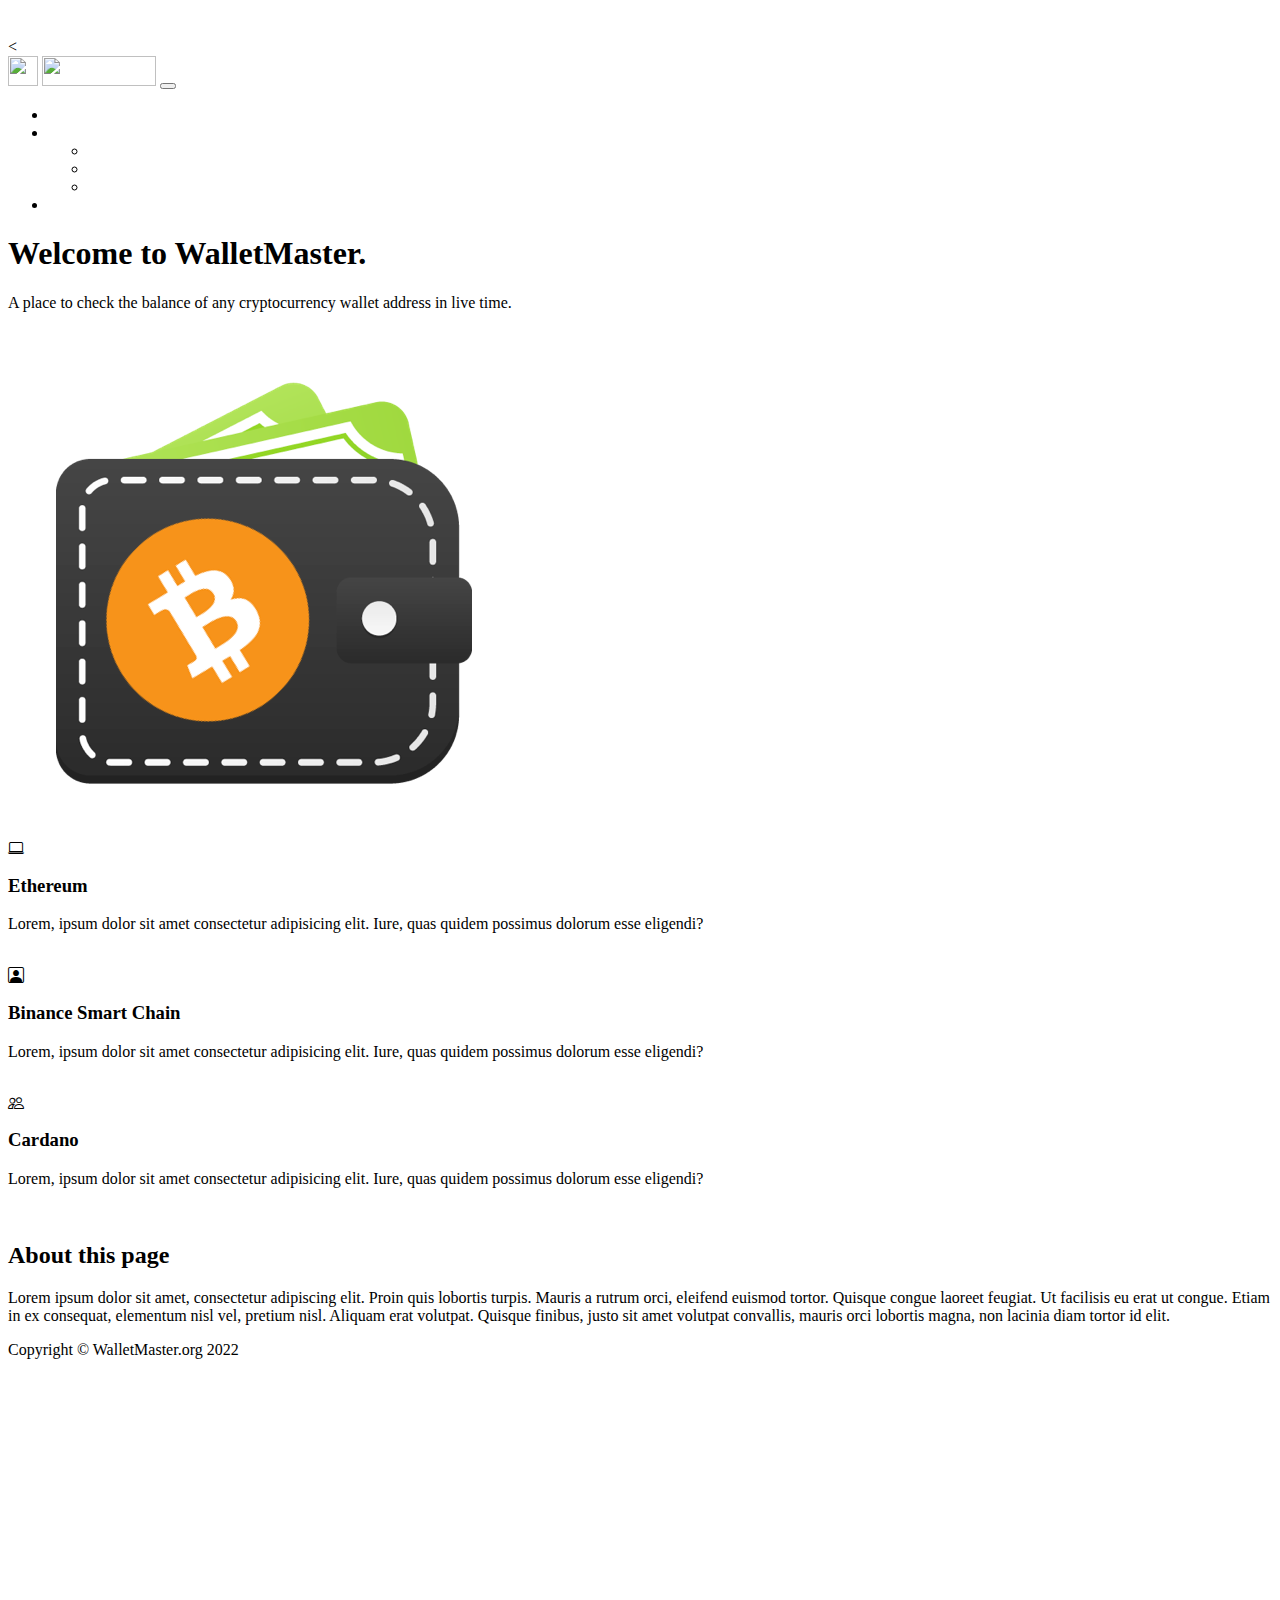
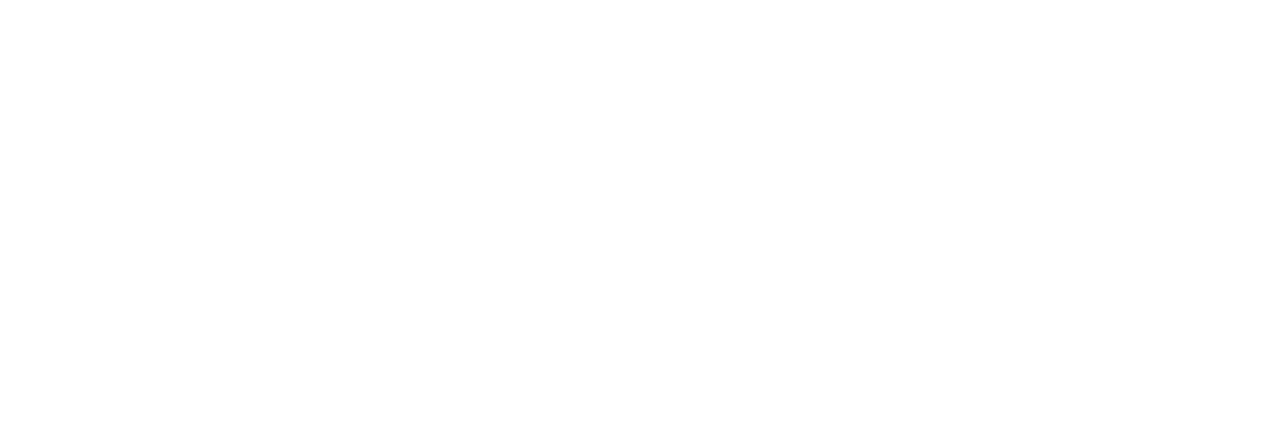
==== index.html @ f7f92ef8 "Added icons" ====
<<!DOCTYPE html>
<!--I am A comment -->
<html lang="en">
  <head>
      <meta charset="utf-8">
      <title>WalletMaster</title>
      <link href="https://cdn.jsdelivr.net/npm/bootstrap@5.2.0-beta1/dist/css/bootstrap.min.css" rel="stylesheet" integrity="sha384-0evHe/X+R7YkIZDRvuzKMRqM+OrBnVFBL6DOitfPri4tjfHxaWutUpFmBp4vmVor" crossorigin="anonymous">
      <link rel="stylesheet" href="https://cdn.jsdelivr.net/npm/bootstrap-icons@1.3.0/font/bootstrap-icons.css">
      <link rel="stylesheet" href="style.css">
  </head>
  <body>

    <!-- Nav -->
    <nav class="navbar navbar-expand-lg fixed-top navbar-expand-sm navbar-light bg-light p-2" id="mainNav">
      <div class="container px-4">
        <a href="#" class=" navbar-brand mb-0 h1">
          <img class="d-inline-block align-top"
            src="https://i.ibb.co/80df8w4/Logo.png"width="30" height="30"/>
           <img class="d-inline-block align-top "
            src="https://i.ibb.co/LJFsk71/TextLogo.png" width="114" height="30 "/>
      </a>
      <button
        type="button"
        data-bs-toggle="collapse"
        data-bs-target="#navbarNav"
        class="navbar-toggler"
        aria-controls="navbarNav"
        aria-expanded="false"
        aria-label="Toggle navigation">

        <span class="navbar-toggler-icon"></span>
      </button>

      <div class ="collapse navbar-collapse "id="navbarNav" >
        <ul class=" navbar-nav nav-tabs ms-auto">
          <li class="nav-item active">
            <a href="index.html" class="nav-link active">
              Home
            </a>
          </li>
          <li class="nav-item dropdown">
            <a href="#" class="nav-link dropdown-toggle"id="navbarDropdown"
            role="button" data-bs-toggle="dropdown" aria-expanded="false"
            >
                Wallets
            </a>
            <ul class="dropdown-menu" aria-labelledby="navbarDropdown">
              <li><a href="ethereum.html" class="dropdown-item">Ethereum</a></li>
              <li><a href="binance.html" class="dropdown-item">Binance</a></li>
              <li><a href="cardano.html" class="dropdown-item">Cardano</a></li>
            </ul>
          </li>
          <li class="nav-item active">
            <a href="about.html" class="nav-link">
                About
            </a>
          </li>
        </ul>
      </div>
      </div>
    </nav>

    <!-- <header -->
  <section class="bg-dark text-light p-5 text-centre text-sm-start">
    <div class="container px-4 text-center">
      <div class="d-sm-flex align-items-centre justified-content-between">
        <div>
          <h1>Welcome to Wallet<span class="text-warning"</span>Master. </h1>
            <p class="lead text-white">A place to check the balance of any cryptocurrency wallet address in live time.</p>
        </div>
        <img
        class="img-fluid w-50 d-none d-sm-block"
         src="images/wallet1.png"/>
      </div>
    </div>
  </section>

  <!-- Boxes -->
  <section class="p-5">
    <div class="container">
      <div class="row text-center g-4">
        <div class="col-md">
          <div class="card bg-dark text-light">
            <div class="card-body text-center">
              <div class="h1 mb-3">
                <i class="bi bi-laptop"></i>
              </div>
              <h3 class="card-title mb-3">Ethereum</h3>
              <p class="card-text">
                Lorem, ipsum dolor sit amet consectetur adipisicing elit.
                Iure, quas quidem possimus dolorum esse eligendi?
              </p>
              <a href="#" class="btn btn-primary">Search Here</a>
            </div>
          </div>
        </div>
        <div class="col-md">
          <div class="card bg-secondary text-light">
            <div class="card-body text-center">
              <div class="h1 mb-3">
                <i class="bi bi-person-square"></i>
              </div>
              <h3 class="card-title mb-3">Binance Smart Chain</h3>
              <p class="card-text">
                Lorem, ipsum dolor sit amet consectetur adipisicing elit.
                Iure, quas quidem possimus dolorum esse eligendi?
              </p>
              <a href="#" class="btn btn-dark">Search Here</a>
            </div>
          </div>
        </div>
        <div class="col-md">
          <div class="card bg-dark text-light">
            <div class="card-body text-center">
              <div class="h1 mb-3">
                <i class="bi bi-people"></i>
              </div>
              <h3 class="card-title mb-3">Cardano</h3>
              <p class="card-text">
                Lorem, ipsum dolor sit amet consectetur adipisicing elit.
                Iure, quas quidem possimus dolorum esse eligendi?
              </p>
              <a href="#" class="btn btn-primary">Search Here</a>
            </div>
          </div>
        </div>
      </div>
    </div>
  </section>

  <section class="bg-dark text-white p-5" id="about">
            <div class="container px-4">
                <div class="row gx-4 justify-content-center">
                    <div class="col-lg-8">
                        <h2>About this page</h2>
                        <p class="lead">Lorem ipsum dolor sit amet, consectetur adipiscing elit. Proin quis lobortis turpis. Mauris a rutrum orci, eleifend euismod tortor. Quisque congue laoreet feugiat. Ut facilisis eu erat ut congue. Etiam in ex consequat, elementum nisl vel, pretium nisl. Aliquam erat volutpat. Quisque finibus, justo sit amet volutpat convallis, mauris orci lobortis magna, non lacinia diam tortor id elit.</p>

                    </div>
                </div>
            </div>
        </section>











    <!-- Footer -->
    <footer class="page-footer font-small fixed-bottom">

      <div class="footer-copyright text-center py-5 bg-dark">
        <p class="m-0 text-centre text-white">Copyright © WalletMaster.org 2022</p>
      </div>
    </footer>

      <script src="https://cdn.jsdelivr.net/npm/@popperjs/core@2.11.5/dist/umd/popper.min.js" integrity="sha384-Xe+8cL9oJa6tN/veChSP7q+mnSPaj5Bcu9mPX5F5xIGE0DVittaqT5lorf0EI7Vk" crossorigin="anonymous"></script>
      <script src="https://cdn.jsdelivr.net/npm/bootstrap@5.2.0-beta1/dist/js/bootstrap.min.js" integrity="sha384-kjU+l4N0Yf4ZOJErLsIcvOU2qSb74wXpOhqTvwVx3OElZRweTnQ6d31fXEoRD1Jy" crossorigin="anonymous"></script>
  </body>
</html>
---- style.css ----
body {
  padding-top: 30px;
  height: 2000px;
}

P{
  font-weight: 300;
}

a{
  color: white;
}
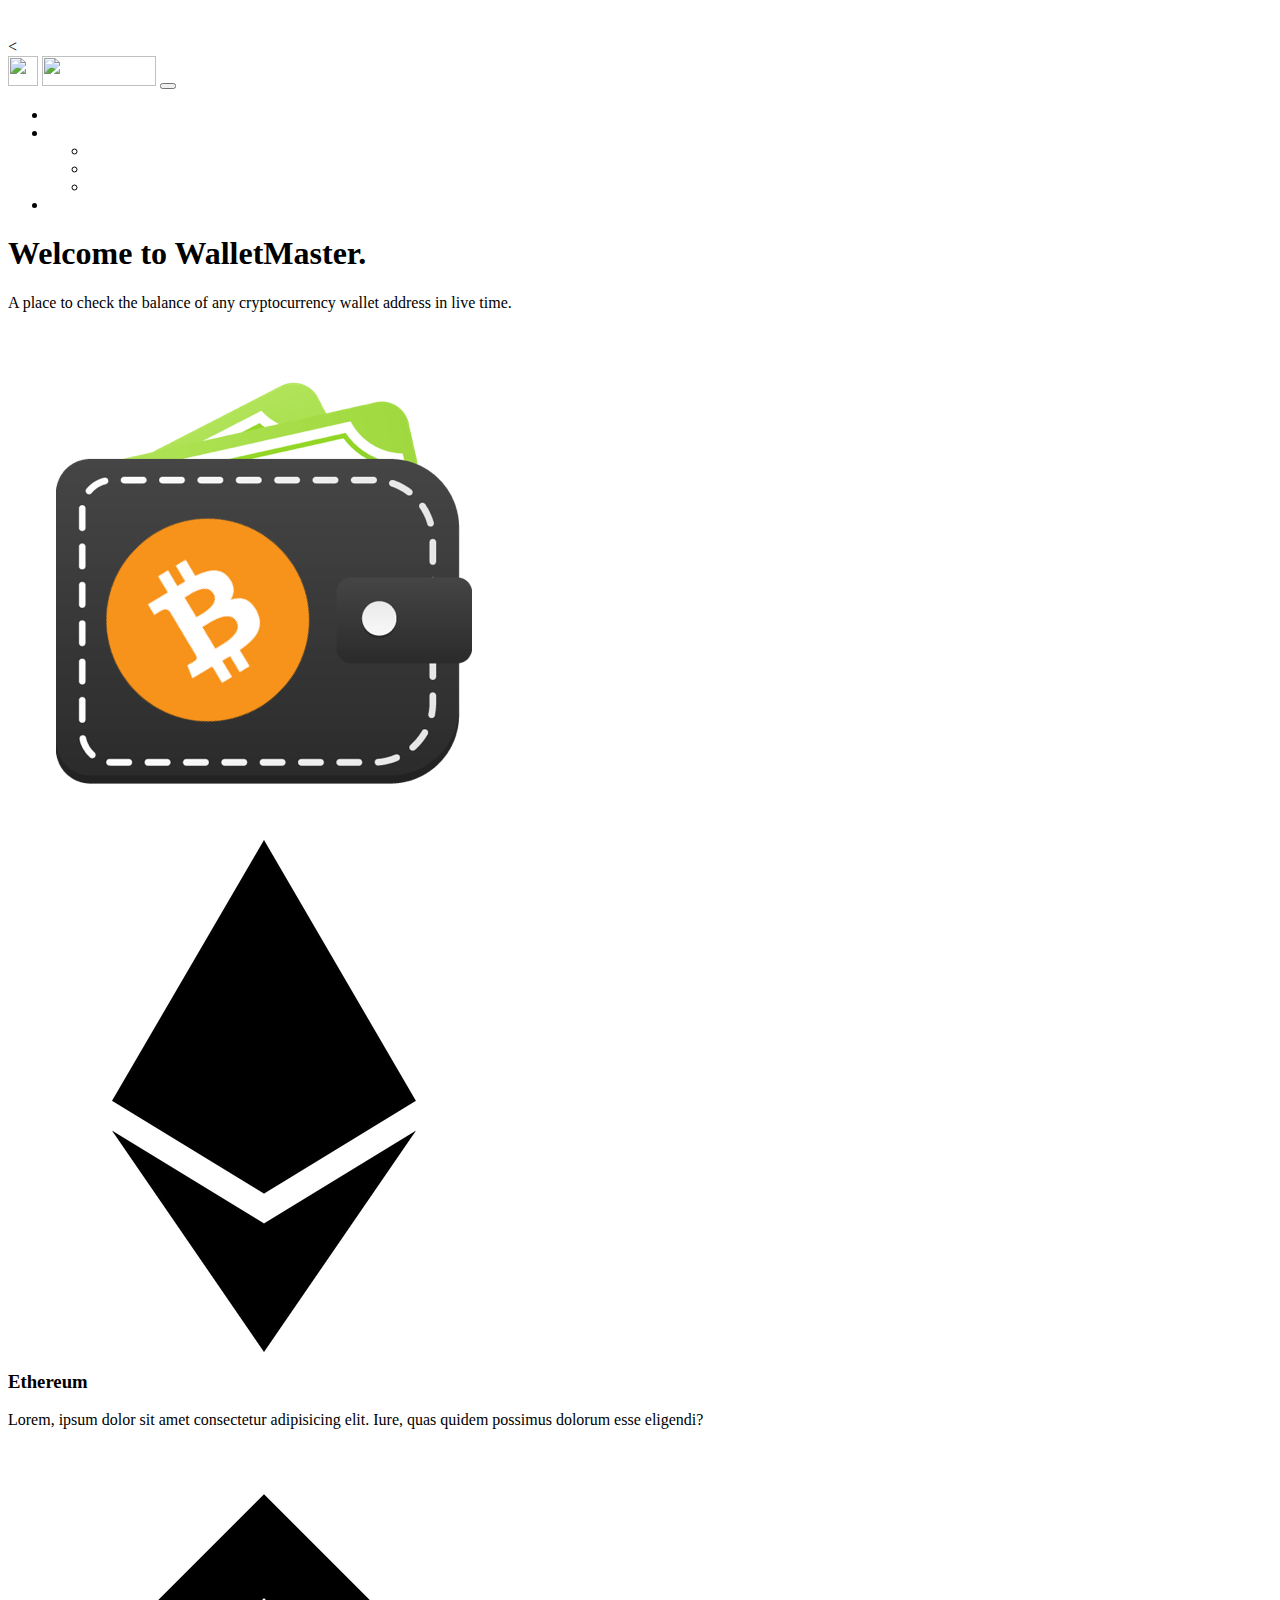
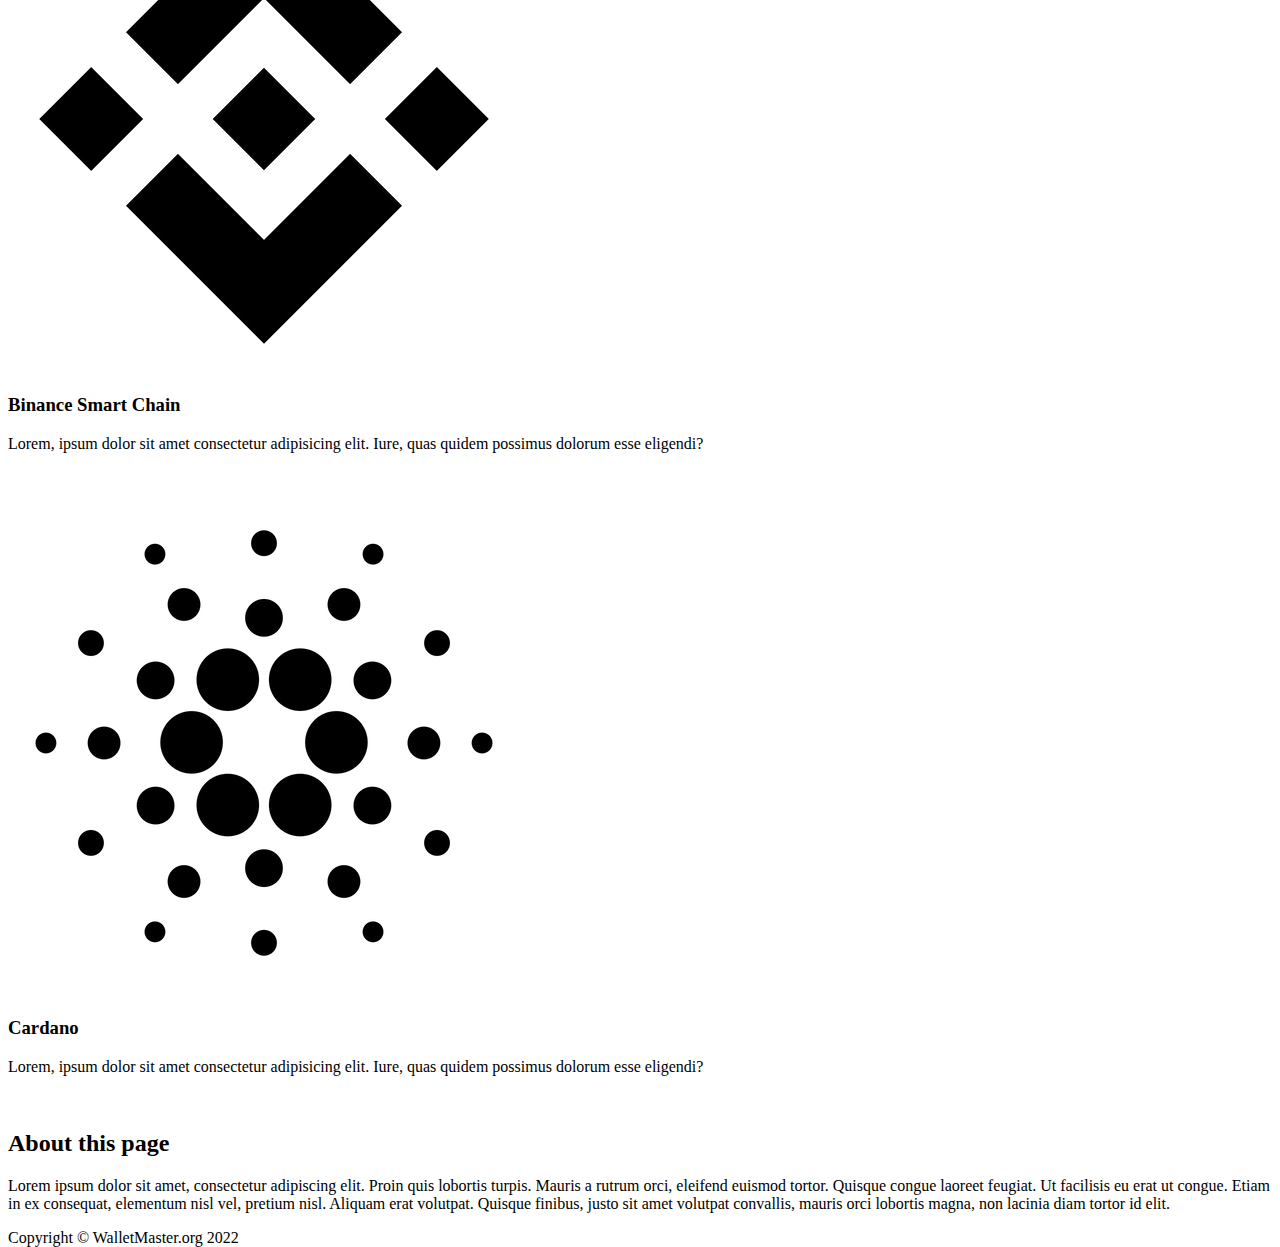
==== commit 44ac7b67: "Fixed links between pages" ====
--- a/index.html
+++ b/index.html
@@ -5,7 +5,6 @@
       <meta charset="utf-8">
       <title>WalletMaster</title>
       <link href="https://cdn.jsdelivr.net/npm/bootstrap@5.2.0-beta1/dist/css/bootstrap.min.css" rel="stylesheet" integrity="sha384-0evHe/X+R7YkIZDRvuzKMRqM+OrBnVFBL6DOitfPri4tjfHxaWutUpFmBp4vmVor" crossorigin="anonymous">
-      <link rel="stylesheet" href="https://cdn.jsdelivr.net/npm/bootstrap-icons@1.3.0/font/bootstrap-icons.css">
       <link rel="stylesheet" href="style.css">
   </head>
   <body>
@@ -83,14 +82,14 @@
           <div class="card bg-dark text-light">
             <div class="card-body text-center">
               <div class="h1 mb-3">
-                <i class="bi bi-laptop"></i>
+                <img src="images/icons/ethereum.png" class="img-fluid img-thumbnail width: 100%" alt="Responsive image"/>
               </div>
               <h3 class="card-title mb-3">Ethereum</h3>
               <p class="card-text">
                 Lorem, ipsum dolor sit amet consectetur adipisicing elit.
                 Iure, quas quidem possimus dolorum esse eligendi?
               </p>
-              <a href="#" class="btn btn-primary">Search Here</a>
+              <a href="ethereum.html" class="btn btn-secondary">Search Here</a>
             </div>
           </div>
         </div>
@@ -98,14 +97,14 @@
           <div class="card bg-secondary text-light">
             <div class="card-body text-center">
               <div class="h1 mb-3">
-                <i class="bi bi-person-square"></i>
+                <img src="images/icons/bnb.png" class="img-fluid img-thumbnail width: 100%" alt="Responsive image" class="img-thumbnail"/>
               </div>
               <h3 class="card-title mb-3">Binance Smart Chain</h3>
               <p class="card-text">
                 Lorem, ipsum dolor sit amet consectetur adipisicing elit.
                 Iure, quas quidem possimus dolorum esse eligendi?
               </p>
-              <a href="#" class="btn btn-dark">Search Here</a>
+              <a href="binance.html" class="btn btn-dark">Search Here</a>
             </div>
           </div>
         </div>
@@ -113,14 +112,14 @@
           <div class="card bg-dark text-light">
             <div class="card-body text-center">
               <div class="h1 mb-3">
-                <i class="bi bi-people"></i>
+                <img src="images/icons/cardano.png" class="img-fluid img-thumbnail width: 100%" alt="Responsive image" class="img-thumbnail"/>
               </div>
               <h3 class="card-title mb-3">Cardano</h3>
               <p class="card-text">
                 Lorem, ipsum dolor sit amet consectetur adipisicing elit.
                 Iure, quas quidem possimus dolorum esse eligendi?
               </p>
-              <a href="#" class="btn btn-primary">Search Here</a>
+              <a href="cardano.html" class="btn btn-secondary">Search Here</a>
             </div>
           </div>
         </div>
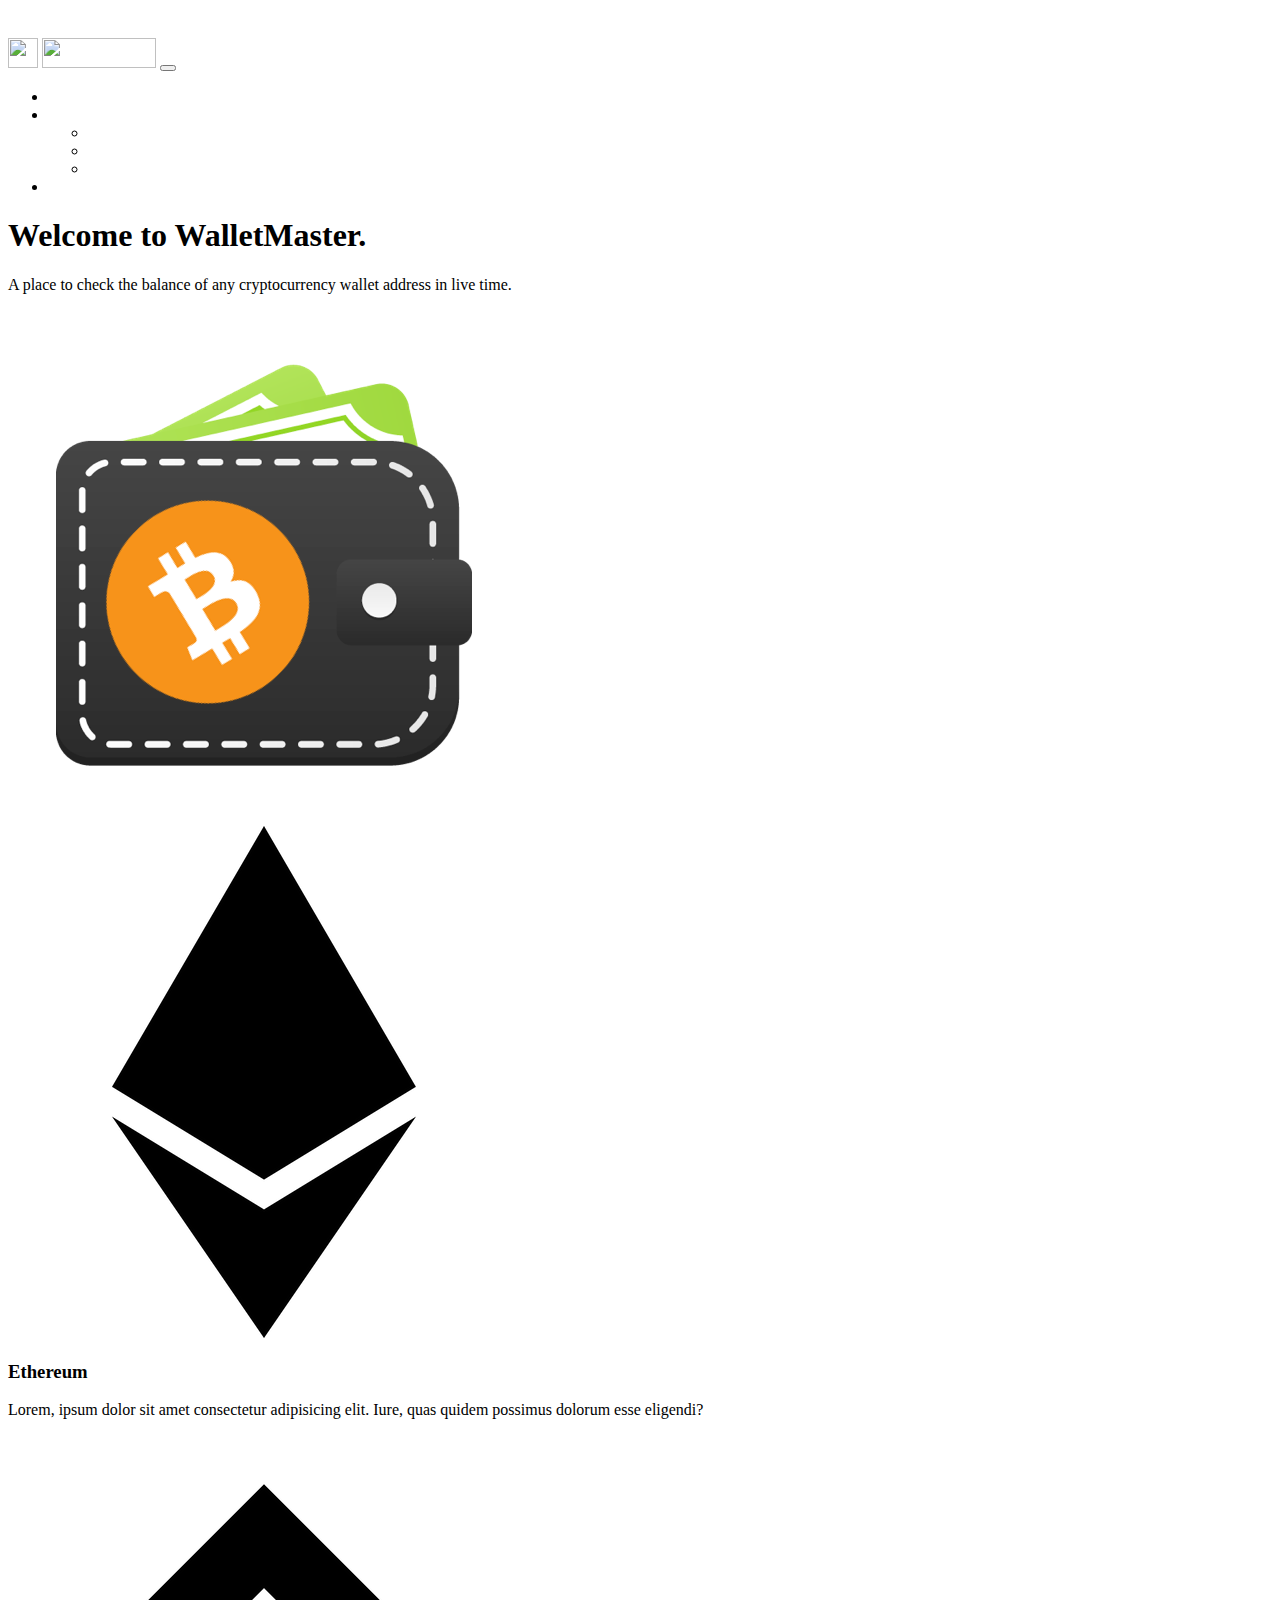
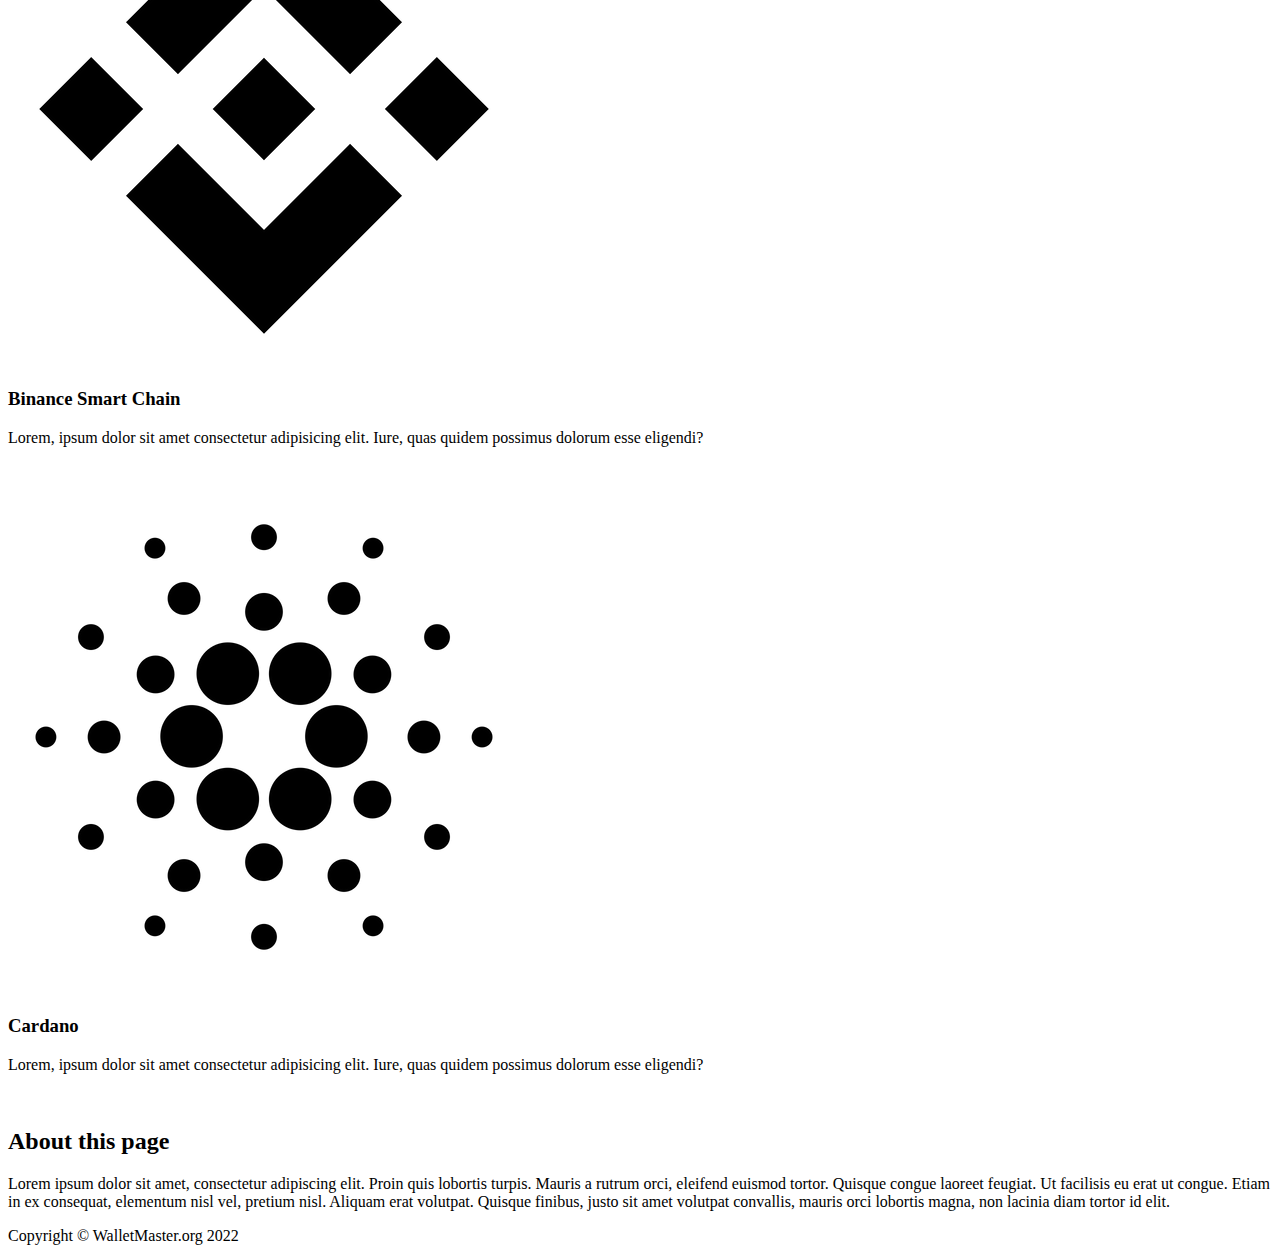
==== commit 819a8e34: "Working ethereum and js files" ====
--- a/index.html
+++ b/index.html
@@ -1,4 +1,4 @@
-<<!DOCTYPE html>
+<!DOCTYPE html>
 <!--I am A comment -->
 <html lang="en">
   <head>
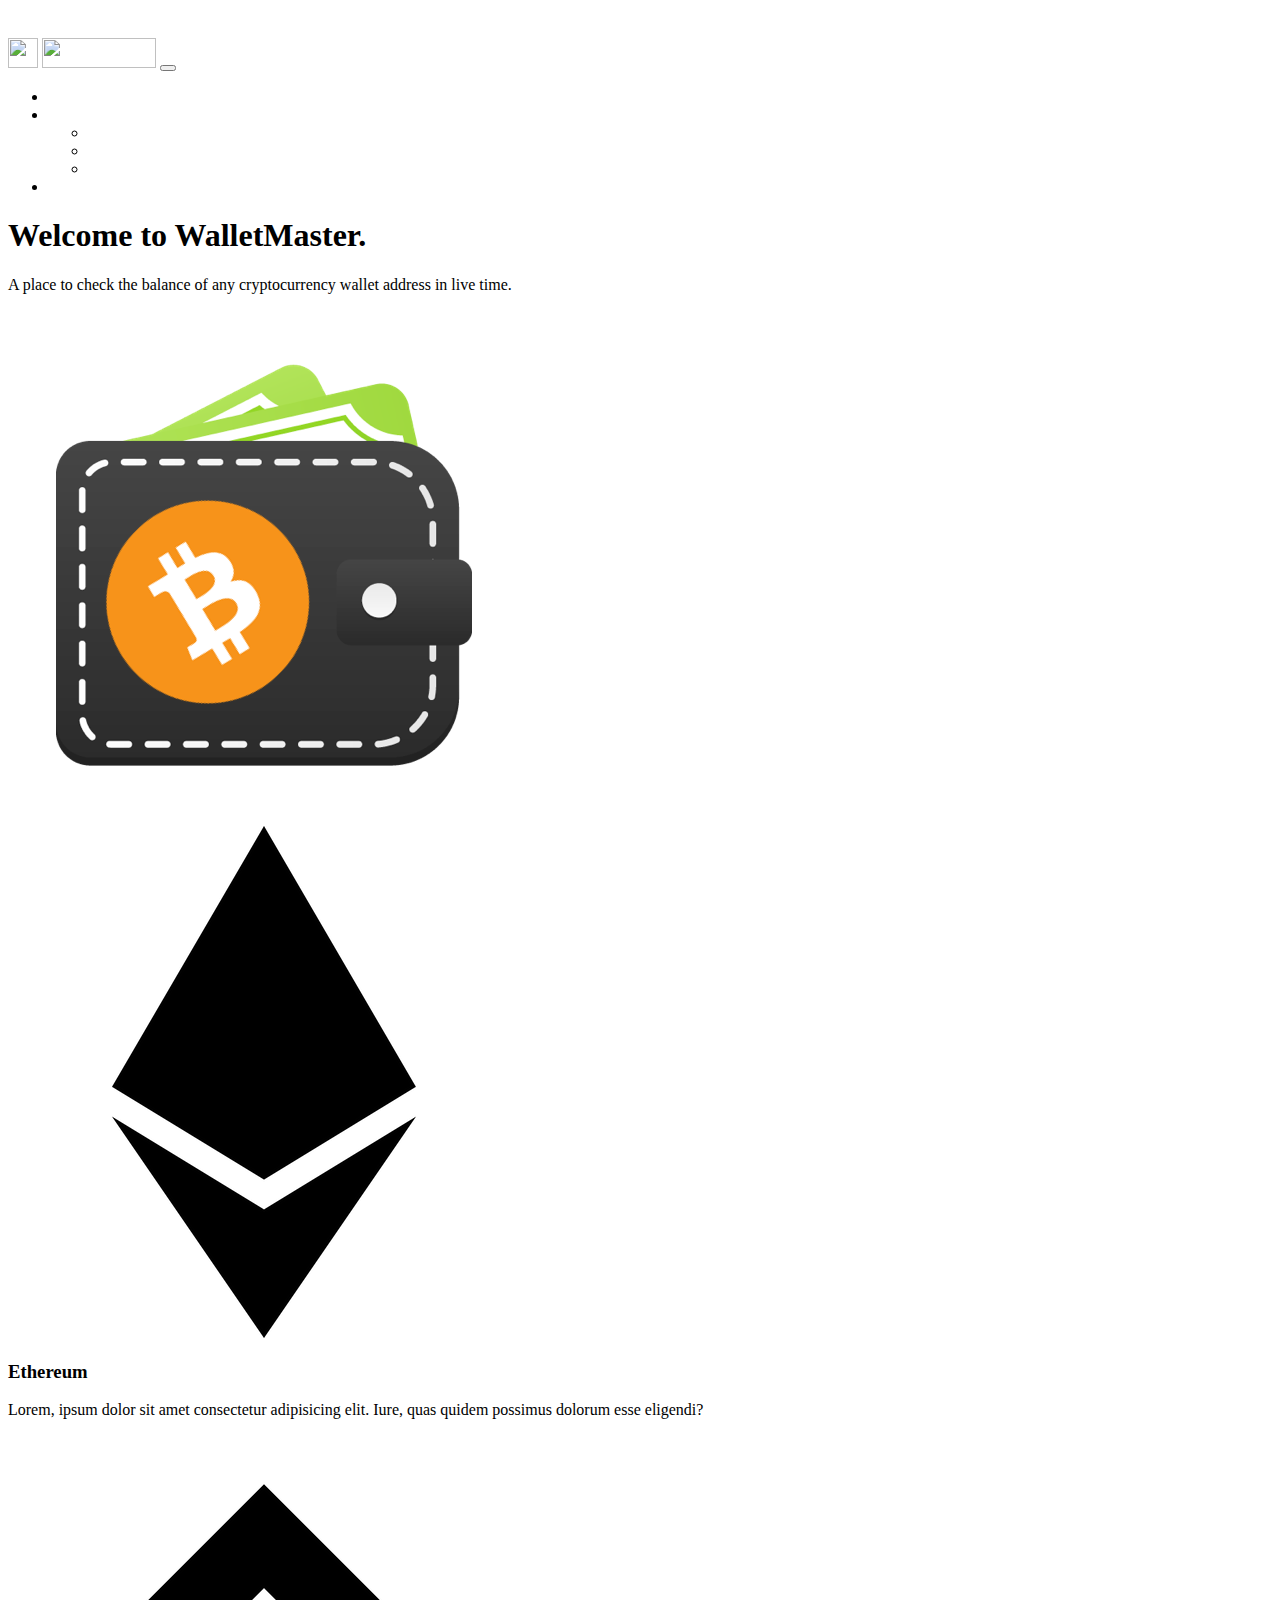
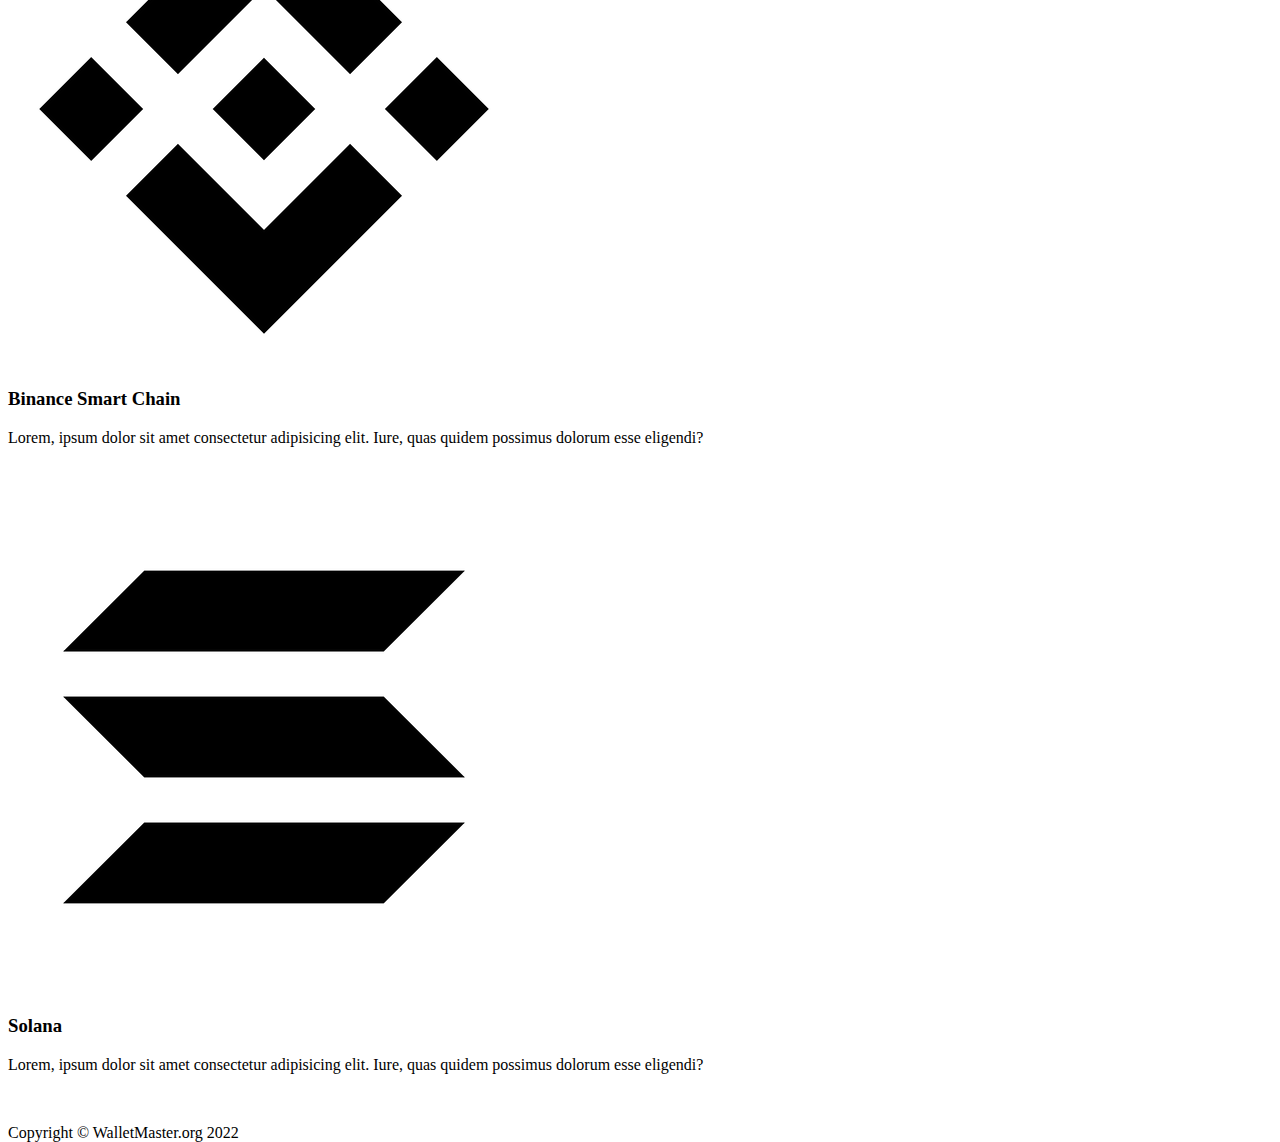
==== commit 2c2d2a91: "Added all script pages, fixed index icons names and added hover effect to cards on index page" ====
--- a/index.html
+++ b/index.html
@@ -46,7 +46,7 @@
             <ul class="dropdown-menu" aria-labelledby="navbarDropdown">
               <li><a href="ethereum.html" class="dropdown-item">Ethereum</a></li>
               <li><a href="binance.html" class="dropdown-item">Binance</a></li>
-              <li><a href="cardano.html" class="dropdown-item">Cardano</a></li>
+              <li><a href="solana.html" class="dropdown-item">Solana</a></li>
             </ul>
           </li>
           <li class="nav-item active">
@@ -76,7 +76,7 @@
 
   <!-- Boxes -->
   <section class="p-5">
-    <div class="container">
+    <div class="container aos-init aos-animate">
       <div class="row text-center g-4">
         <div class="col-md">
           <div class="card bg-dark text-light">
@@ -112,9 +112,9 @@
           <div class="card bg-dark text-light">
             <div class="card-body text-center">
               <div class="h1 mb-3">
-                <img src="images/icons/cardano.png" class="img-fluid img-thumbnail width: 100%" alt="Responsive image" class="img-thumbnail"/>
+                <img src="images/icons/sol.png" class="img-fluid img-thumbnail width: 100%" alt="Responsive image" class="img-thumbnail"/>
               </div>
-              <h3 class="card-title mb-3">Cardano</h3>
+              <h3 class="card-title mb-3">Solana</h3>
               <p class="card-text">
                 Lorem, ipsum dolor sit amet consectetur adipisicing elit.
                 Iure, quas quidem possimus dolorum esse eligendi?
@@ -126,24 +126,6 @@
       </div>
     </div>
   </section>
-
-  <section class="bg-dark text-white p-5" id="about">
-            <div class="container px-4">
-                <div class="row gx-4 justify-content-center">
-                    <div class="col-lg-8">
-                        <h2>About this page</h2>
-                        <p class="lead">Lorem ipsum dolor sit amet, consectetur adipiscing elit. Proin quis lobortis turpis. Mauris a rutrum orci, eleifend euismod tortor. Quisque congue laoreet feugiat. Ut facilisis eu erat ut congue. Etiam in ex consequat, elementum nisl vel, pretium nisl. Aliquam erat volutpat. Quisque finibus, justo sit amet volutpat convallis, mauris orci lobortis magna, non lacinia diam tortor id elit.</p>
-
-                    </div>
-                </div>
-            </div>
-        </section>
-
-
-
-
-
-
 
 
 
--- a/style.css
+++ b/style.css
@@ -10,3 +10,10 @@
 a{
   color: white;
 }
+
+.card:hover{
+  transform: scale(1.1);
+}
+.card{
+  transition: transform .5s;
+}
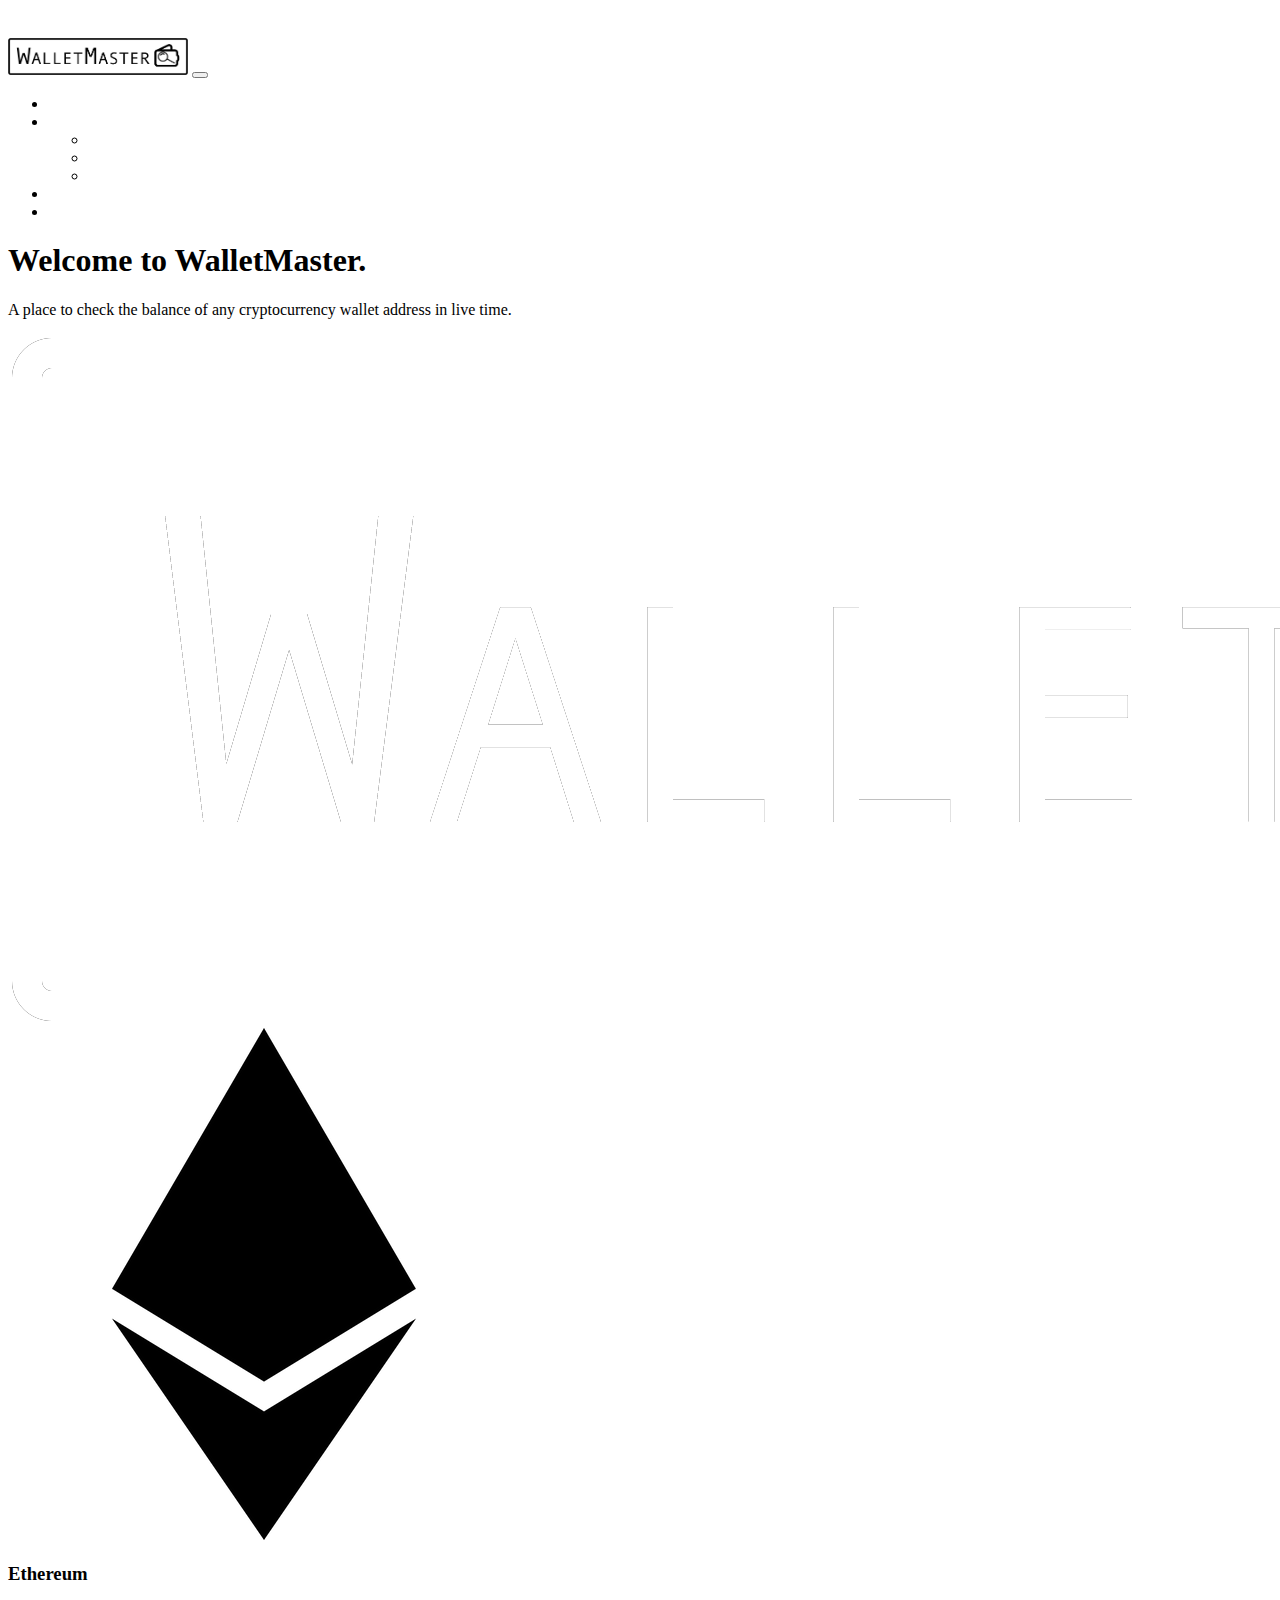
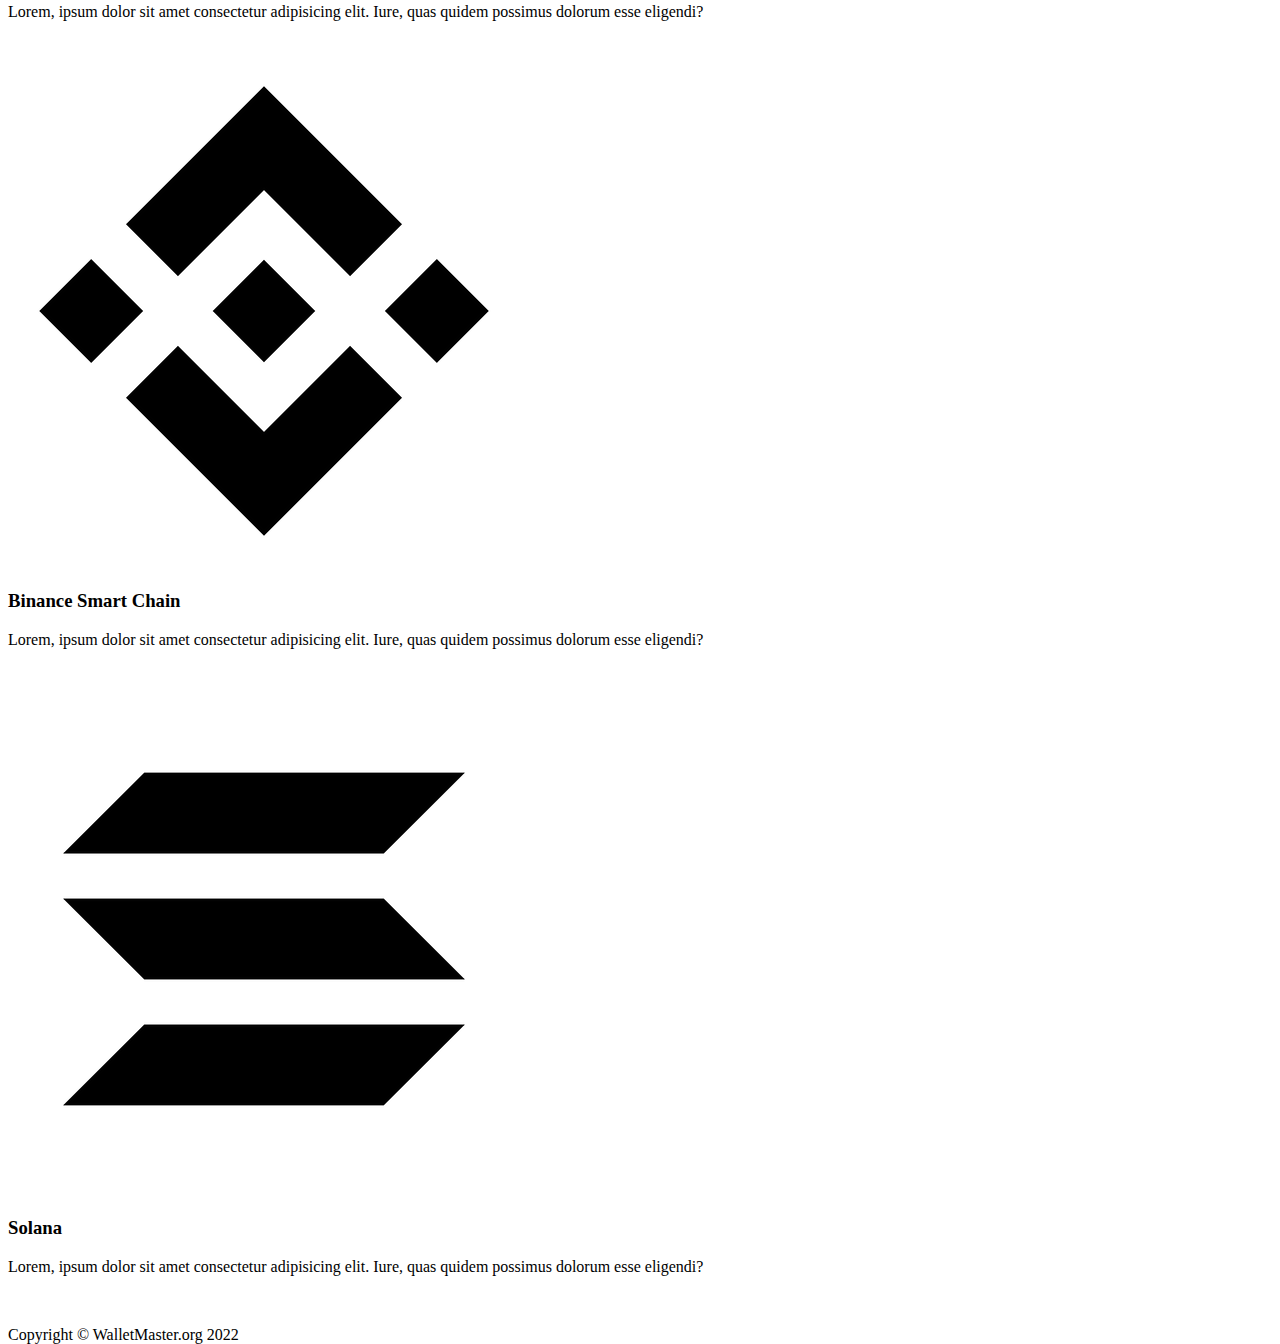
==== commit 7a147c01: "Changed JS code to run through one Script file" ====
--- a/index.html
+++ b/index.html
@@ -6,6 +6,7 @@
       <title>WalletMaster</title>
       <link href="https://cdn.jsdelivr.net/npm/bootstrap@5.2.0-beta1/dist/css/bootstrap.min.css" rel="stylesheet" integrity="sha384-0evHe/X+R7YkIZDRvuzKMRqM+OrBnVFBL6DOitfPri4tjfHxaWutUpFmBp4vmVor" crossorigin="anonymous">
       <link rel="stylesheet" href="style.css">
+
   </head>
   <body>
 
@@ -13,10 +14,9 @@
     <nav class="navbar navbar-expand-lg fixed-top navbar-expand-sm navbar-light bg-light p-2" id="mainNav">
       <div class="container px-4">
         <a href="#" class=" navbar-brand mb-0 h1">
-          <img class="d-inline-block align-top"
-            src="https://i.ibb.co/80df8w4/Logo.png"width="30" height="30"/>
+
            <img class="d-inline-block align-top "
-            src="https://i.ibb.co/LJFsk71/TextLogo.png" width="114" height="30 "/>
+            src="images/wallet.png" width="180" height="37 "/>
       </a>
       <button
         type="button"
@@ -41,7 +41,7 @@
             <a href="#" class="nav-link dropdown-toggle"id="navbarDropdown"
             role="button" data-bs-toggle="dropdown" aria-expanded="false"
             >
-                Wallets
+                Chains
             </a>
             <ul class="dropdown-menu" aria-labelledby="navbarDropdown">
               <li><a href="ethereum.html" class="dropdown-item">Ethereum</a></li>
@@ -52,6 +52,11 @@
           <li class="nav-item active">
             <a href="about.html" class="nav-link">
                 About
+            </a>
+          </li>
+          <li class="nav-item active">
+            <a href="contact.html" class="nav-link">
+              Contact Us
             </a>
           </li>
         </ul>
@@ -69,7 +74,7 @@
         </div>
         <img
         class="img-fluid w-50 d-none d-sm-block"
-         src="images/wallet1.png"/>
+         src="images/walletwhite.png"/>
       </div>
     </div>
   </section>
@@ -134,8 +139,8 @@
     <!-- Footer -->
     <footer class="page-footer font-small fixed-bottom">
 
-      <div class="footer-copyright text-center py-5 bg-dark">
-        <p class="m-0 text-centre text-white">Copyright © WalletMaster.org 2022</p>
+      <div class="footer-copyright text-center py-5 bg-light">
+        <p class="m-0 text-centre text-dark">Copyright © WalletMaster.org 2022</p>
       </div>
     </footer>
 
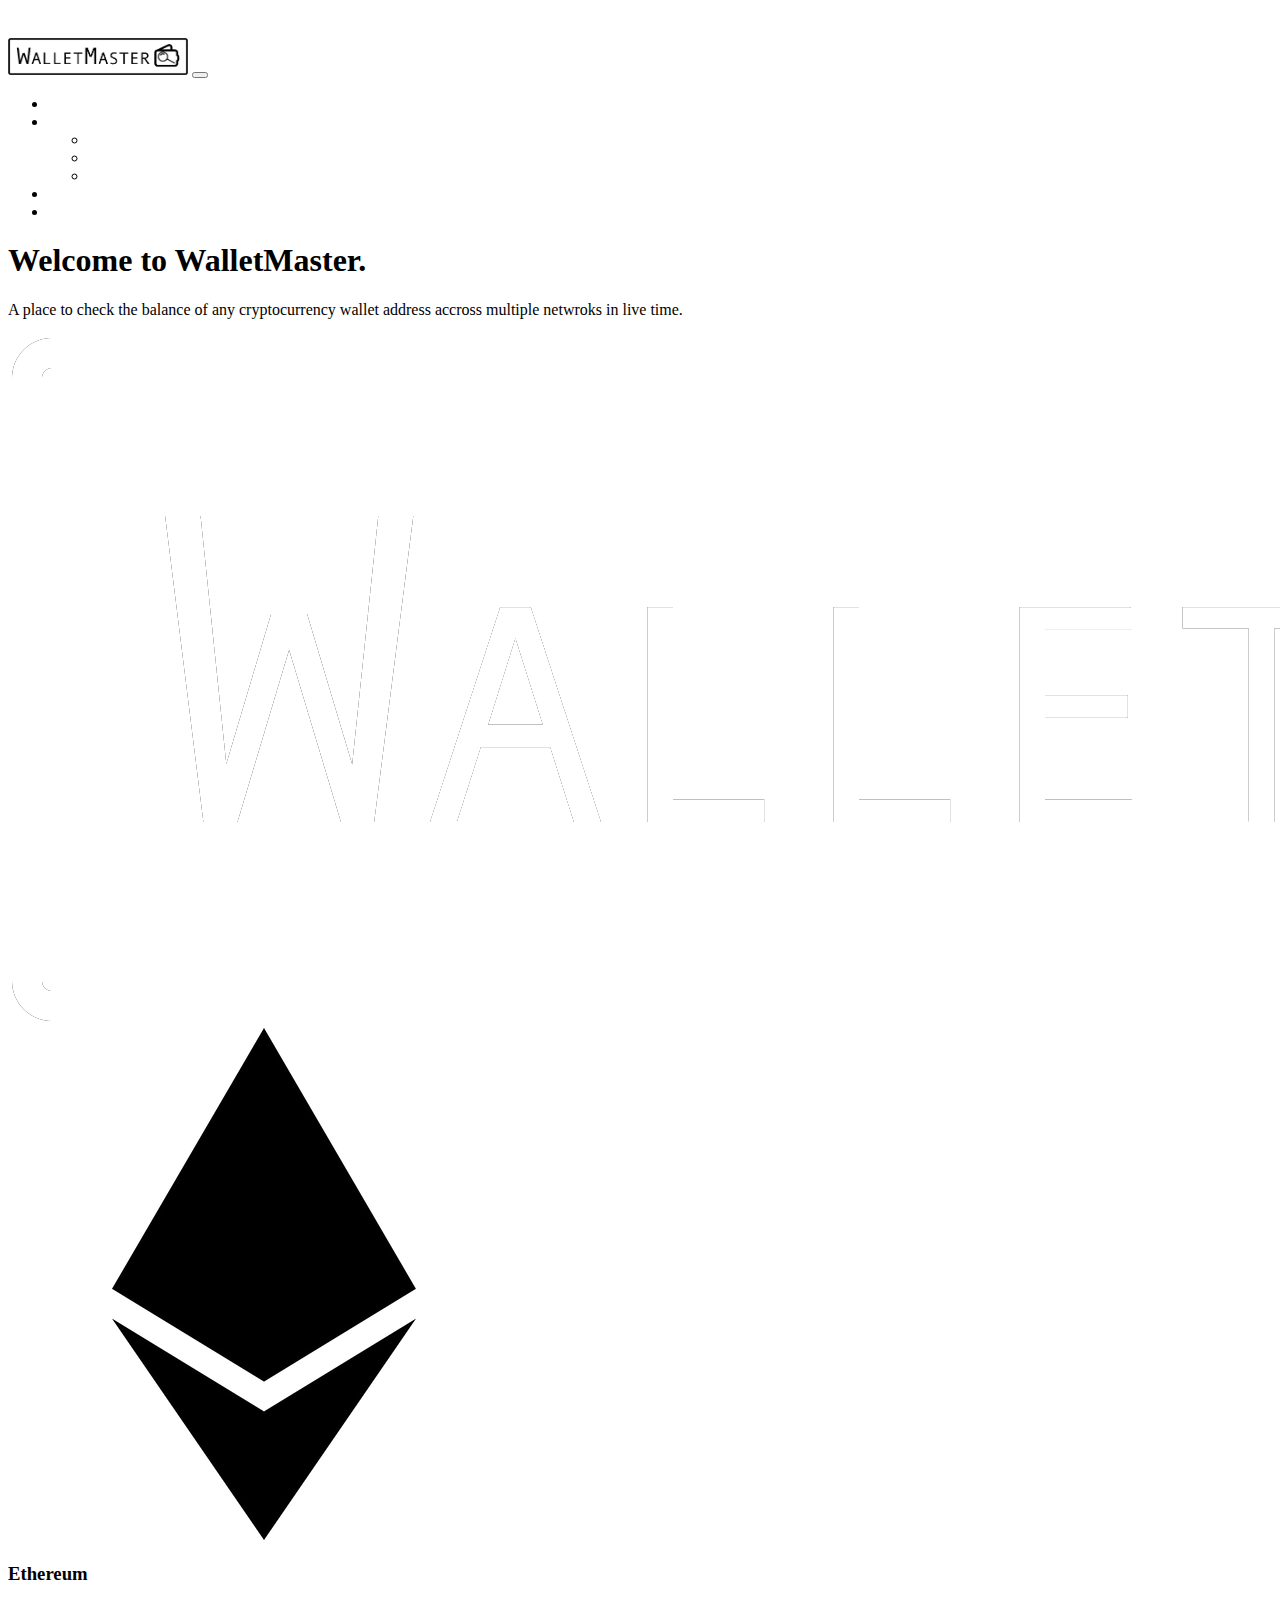
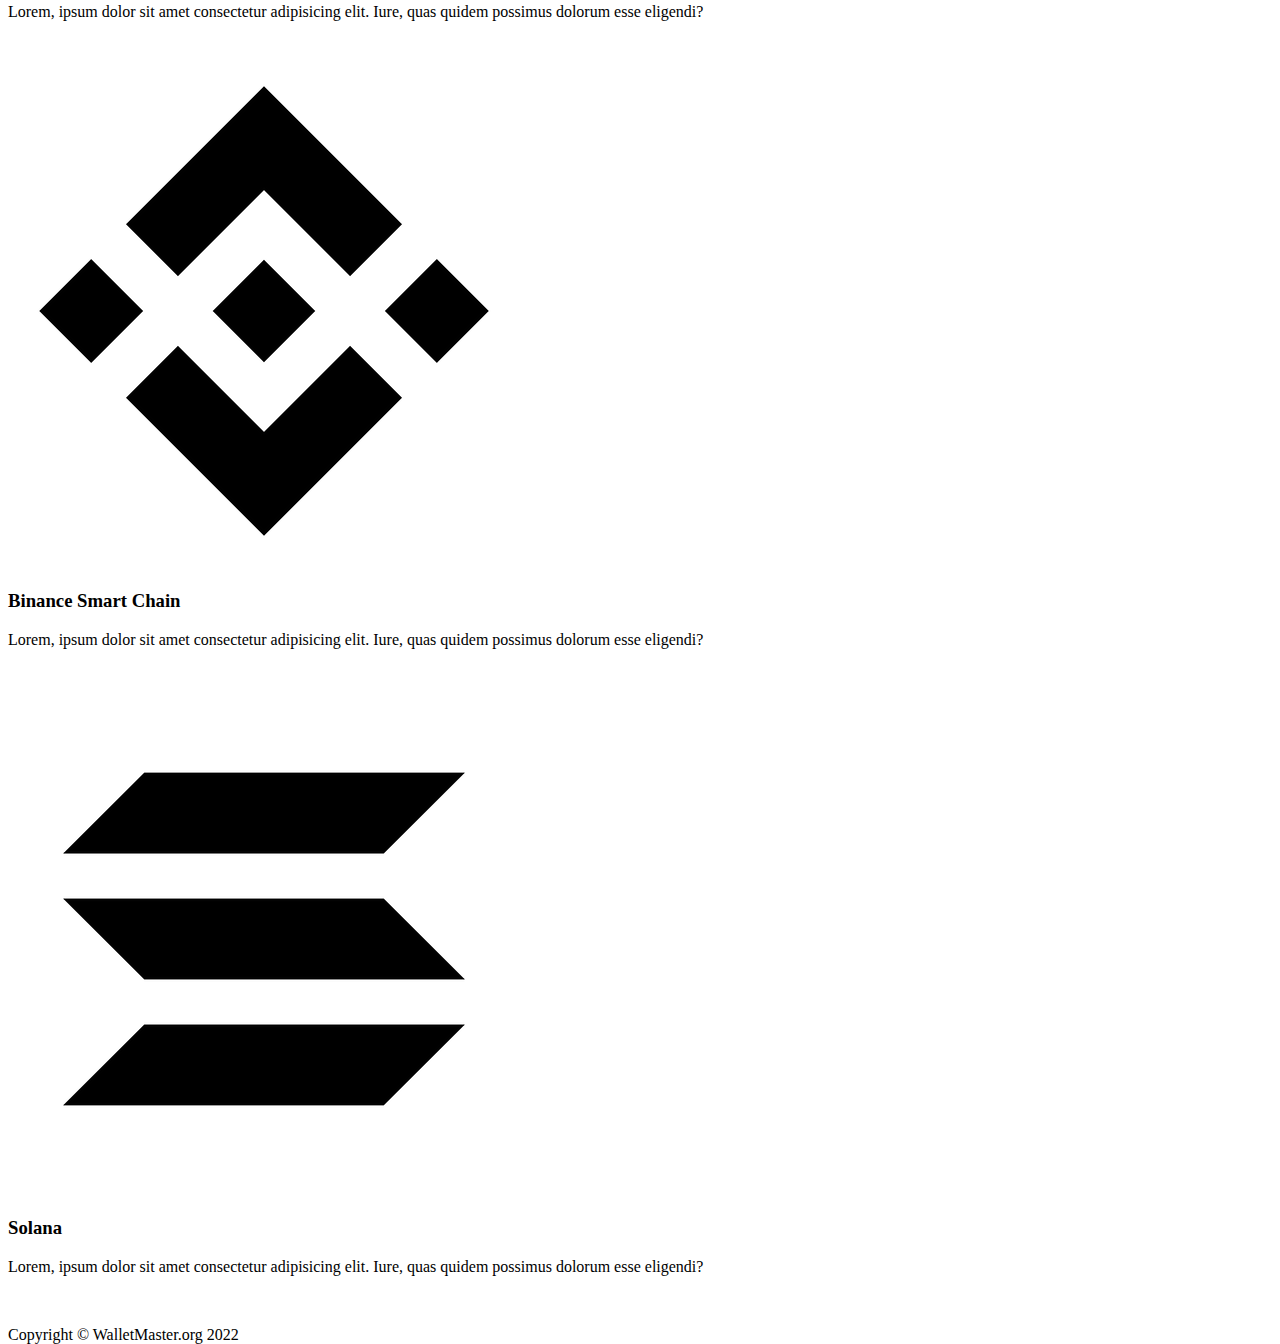
==== commit 9ece6380: "Created contact us form" ====
--- a/index.html
+++ b/index.html
@@ -70,7 +70,7 @@
       <div class="d-sm-flex align-items-centre justified-content-between">
         <div>
           <h1>Welcome to Wallet<span class="text-warning"</span>Master. </h1>
-            <p class="lead text-white">A place to check the balance of any cryptocurrency wallet address in live time.</p>
+            <p class="lead text-white">A place to check the balance of any cryptocurrency wallet address accross multiple netwroks in live time.</p>
         </div>
         <img
         class="img-fluid w-50 d-none d-sm-block"
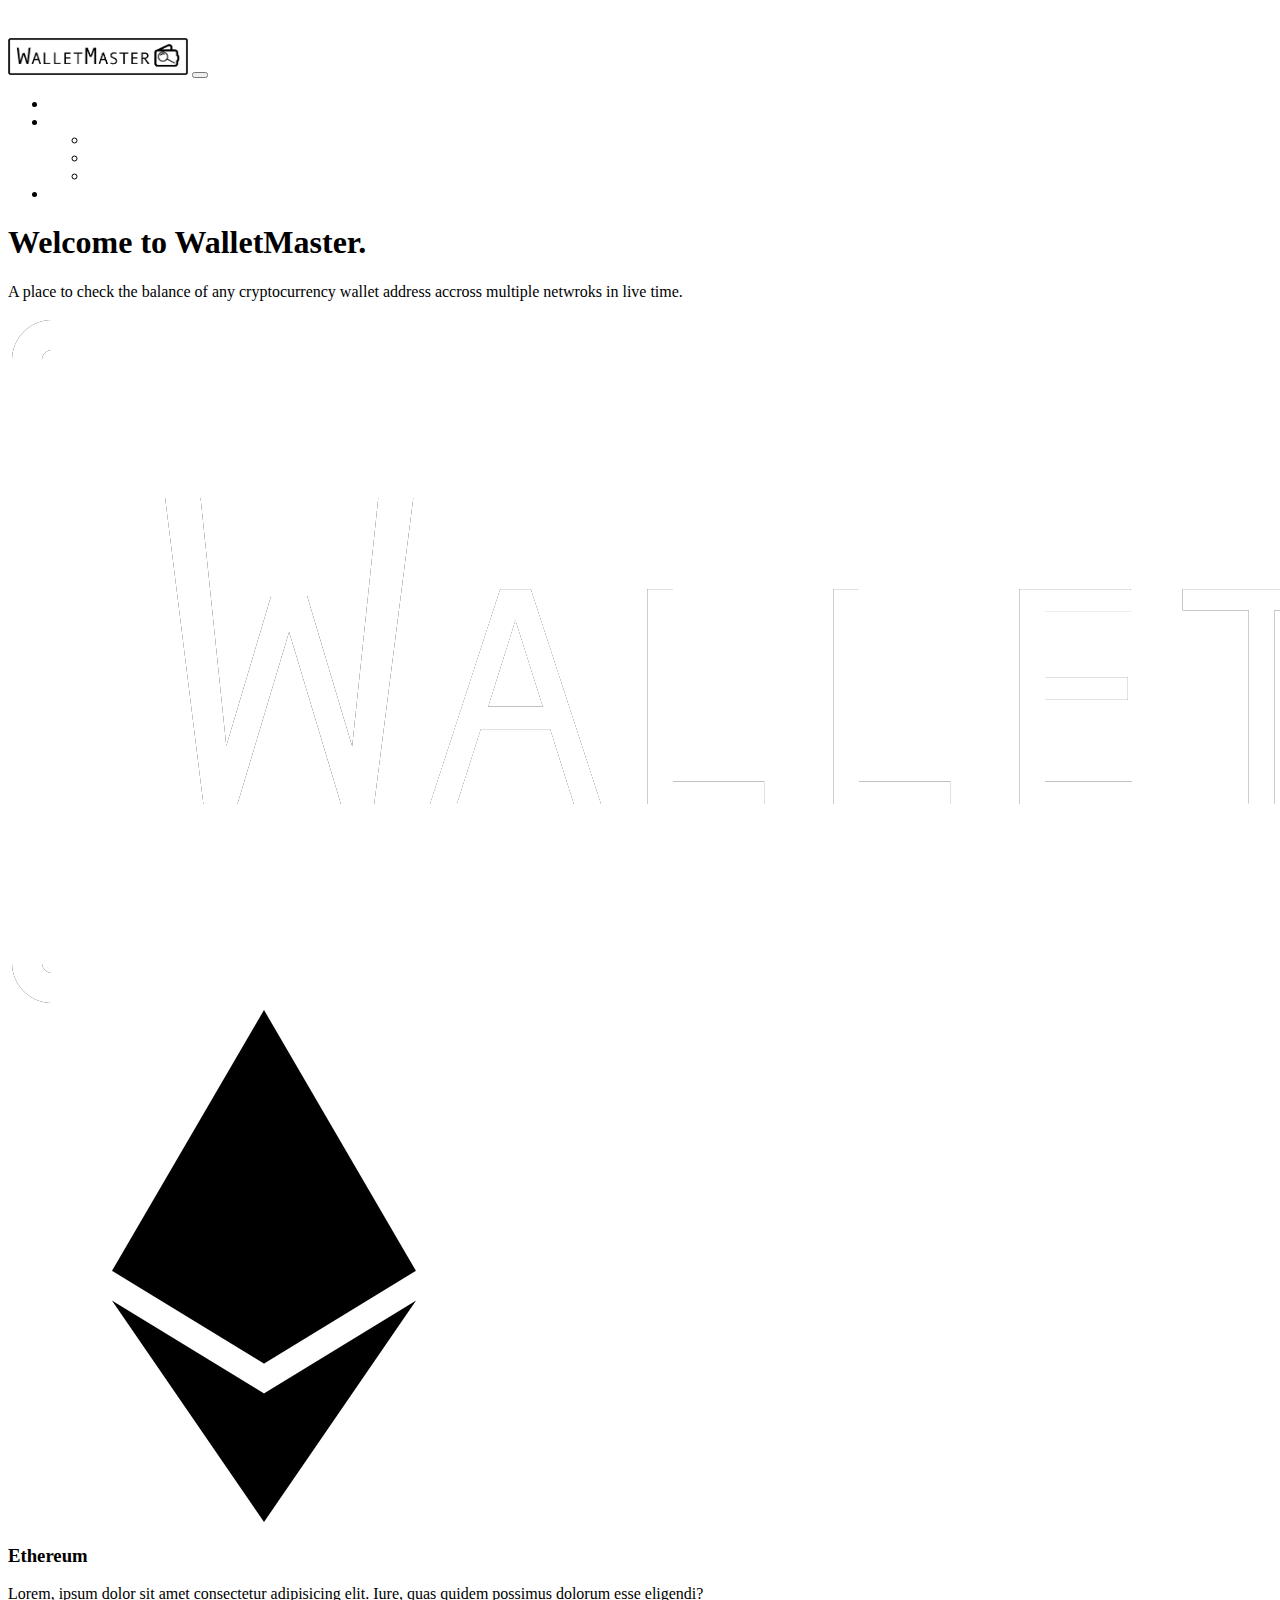
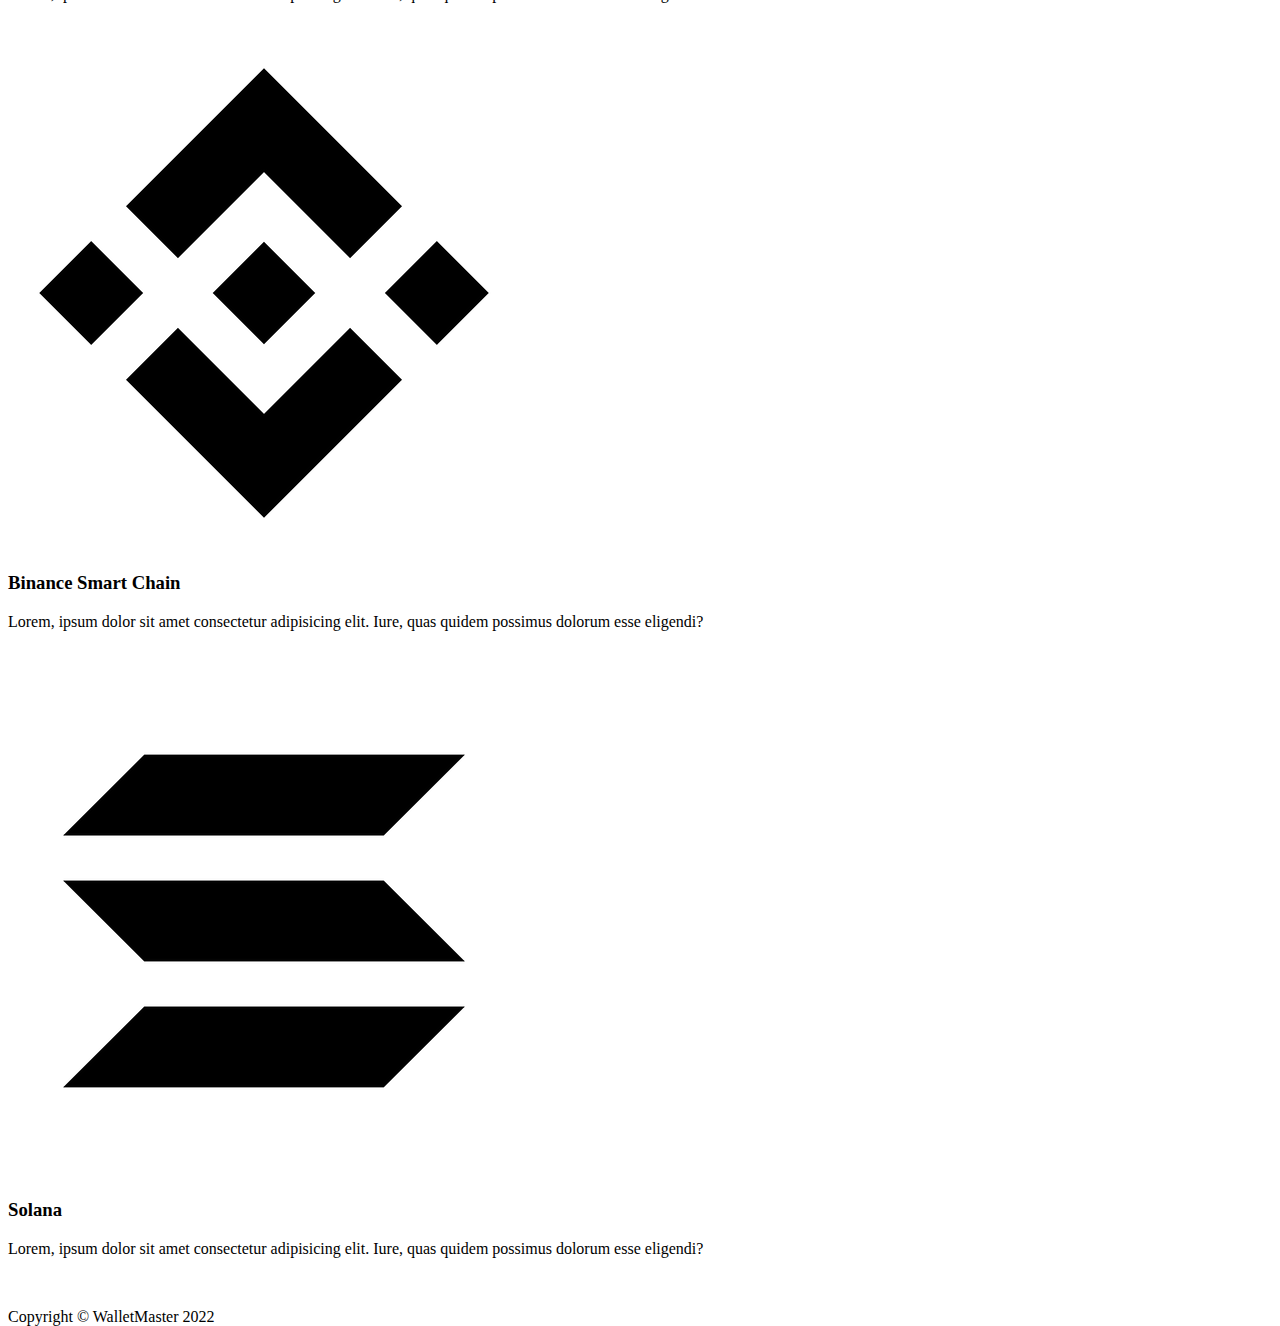
==== commit db9fbc6b: "Fixed footer" ====
--- a/index.html
+++ b/index.html
@@ -49,11 +49,12 @@
               <li><a href="solana.html" class="dropdown-item">Solana</a></li>
             </ul>
           </li>
+          <!-- About not finsihed
           <li class="nav-item active">
             <a href="about.html" class="nav-link">
-                About
+                  About
             </a>
-          </li>
+          </li> -->
           <li class="nav-item active">
             <a href="contact.html" class="nav-link">
               Contact Us
@@ -136,11 +137,11 @@
 
 
 
-    <!-- Footer -->
+    <!-- Footer section -->
     <footer class="page-footer font-small fixed-bottom">
 
-      <div class="footer-copyright text-center py-5 bg-light">
-        <p class="m-0 text-centre text-dark">Copyright © WalletMaster.org 2022</p>
+      <div class="footer-copyright text-center py-5 bg-dark">
+        <p class="m-0 text-centre text-white">Copyright © WalletMaster 2022</p>
       </div>
     </footer>
 
